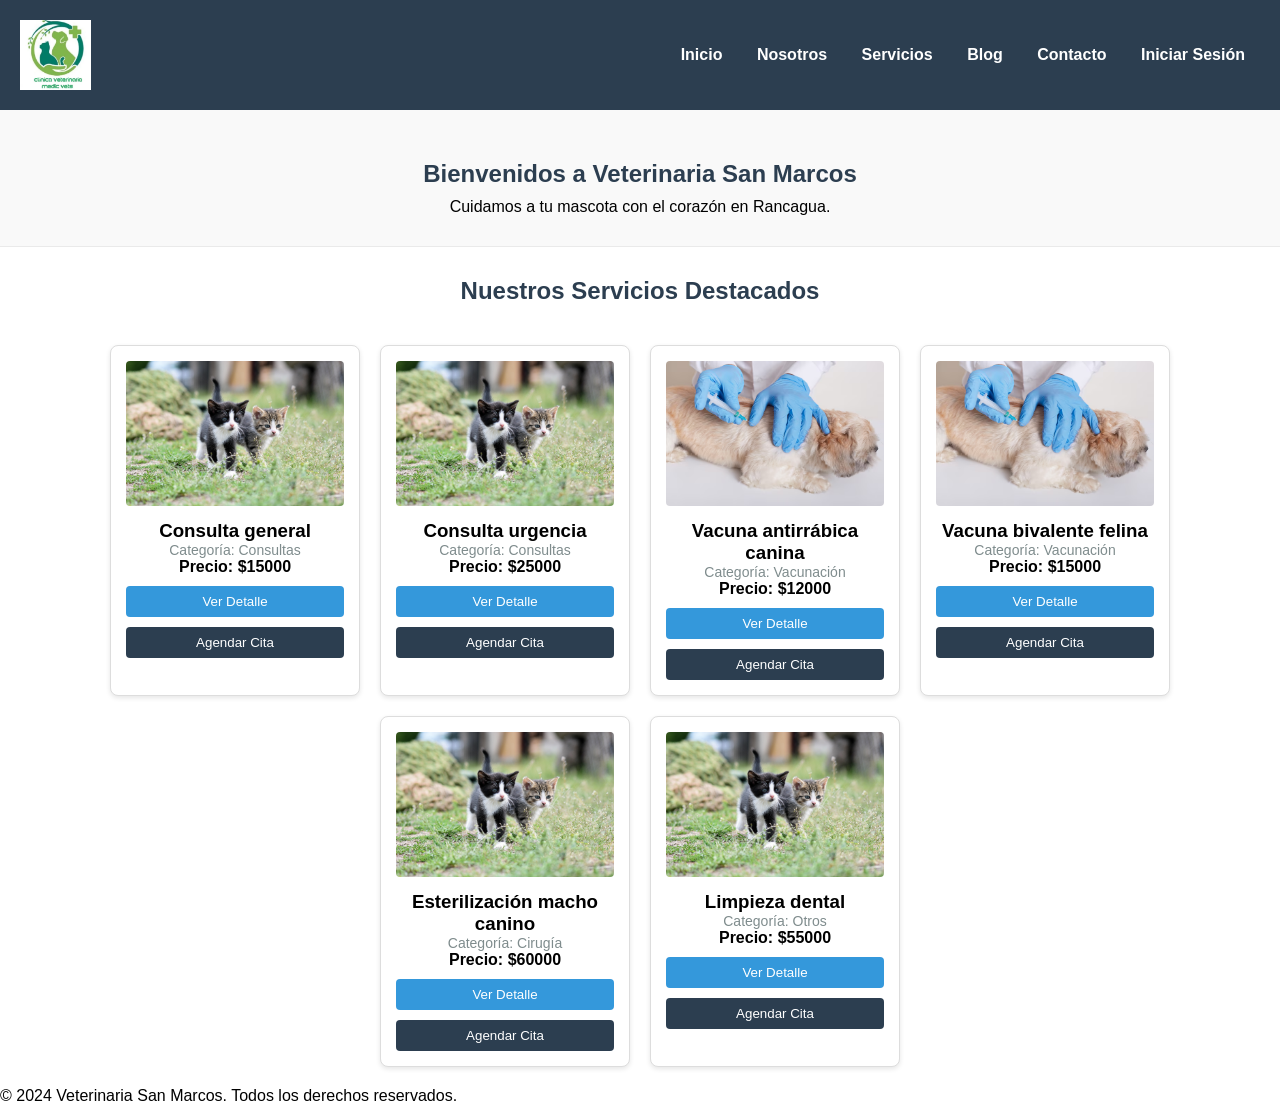
==== index.html @ 162aa59a "Subiendo proyecto de veterinaria a github" ====
<!DOCTYPE html>
<html lang="es">
<head>
    <meta charset="UTF-8">
    <meta name="viewport" content="width=device-width, initial-scale=1.0">
    <title>Veterinaria San Marcos</title>
    <!-- Conectando el CSS externo -->
    <link rel="stylesheet" href="css/styles.css">
</head>
<body>

    <!-- Encabezado y Navegación -->
    <header>
        <img src="img/logo.png" alt="Logo Veterinaria San Marcos">
        <nav>
            <a href="index.html">Inicio</a>
            <a href="nosotros.html">Nosotros</a>
            <a href="servicios.html">Servicios</a>
            <a href="novedades.html">Blog</a>
            <a href="contacto.html">Contacto</a>
            <a href="login.html">Iniciar Sesión</a>
        </nav>
    </header>

    <!-- Contenido Principal -->
    <main>
        <section class="hero">
            <h1>Bienvenidos a Veterinaria San Marcos</h1>
            <p>Cuidamos a tu mascota con el corazón en Rancagua.</p>
        </section>
        
        <section class="destacados">
            <h2>Nuestros Servicios Destacados</h2>
            <!-- Aquí JavaScript inyectará el contenido -->
            <div id="contenedor-servicios"></div>
        </section>
    </main>

    <!-- Pie de página -->
    <footer>
        <p>&copy; 2024 Veterinaria San Marcos. Todos los derechos reservados.</p>
    </footer>

    <!-- Conectando el JavaScript (Siempre antes de cerrar el body) -->
    <script src="js/catalogo.js"></script>
</body>
</html>
---- css/styles.css ----
/* Reseteo básico */
* {
    margin: 0;
    padding: 0;
    box-sizing: border-box;
    font-family: Arial, sans-serif;
}

/* Navegación */
header {
    background-color: #2c3e50;
    padding: 20px;
    display: flex;
    justify-content: space-between;
    align-items: center;
    flex-wrap: wrap;
}

header nav a {
    color: white;
    text-decoration: none;
    margin: 0 15px;
    font-weight: bold;
}

header nav a:hover {
    color: #1abc9c;
}

/* Contenedor de Servicios */
#contenedor-servicios {
    display: flex;
    flex-wrap: wrap;
    justify-content: center;
    gap: 20px;
    padding: 20px;
}

/* Tarjetas del catálogo */
.tarjeta-servicio {
    border: 1px solid #ddd;
    border-radius: 8px;
    padding: 15px;
    width: 250px;
    box-shadow: 0 2px 5px rgba(0,0,0,0.1);
    text-align: center;
    background-color: white;
}

.tarjeta-img {
    width: 100%;
    border-radius: 4px;
    margin-bottom: 10px;
}

.tarjeta-titulo {
    margin-top: 0;
}

.tarjeta-categoria {
    color: #7f8c8d;
    font-size: 14px;
}

.btn-detalle, .btn-agendar-cita {
    padding: 8px;
    border: none;
    cursor: pointer;
    width: 100%;
    border-radius: 4px;
    margin-top: 10px;
}

.btn-detalle {
    background-color: #3498db;
    color: white;
}

.btn-agendar-cita {
    background-color: #2c3e50;
    color: white;
}

.detalle-servicio {
    display: none;
    margin-top: 15px;
    padding: 10px;
    background-color: #f9f9f9;
    border: 1px dashed #ccc;
    font-size: 13px;
    text-align: left;
}


/* 1. Limitar el tamaño del logo para arreglar el header */
header img {
    max-height: 70px; 
    width: auto;
}

/* 2. Centrar y dar espacio a la sección de bienvenida */
.hero {
    text-align: center;
    padding: 50px 20px 30px 20px;
    background-color: #f9f9f9; /* Fondo sutil para separar secciones */
    border-bottom: 1px solid #eaeaea;
    margin-bottom: 30px;
}

.hero h1 {
    color: #2c3e50;
    margin-bottom: 10px;
}

/* 3. Alinear el título del catálogo */
.destacados h2 {
    text-align: center;
    color: #2c3e50;
    margin-bottom: 20px;
}
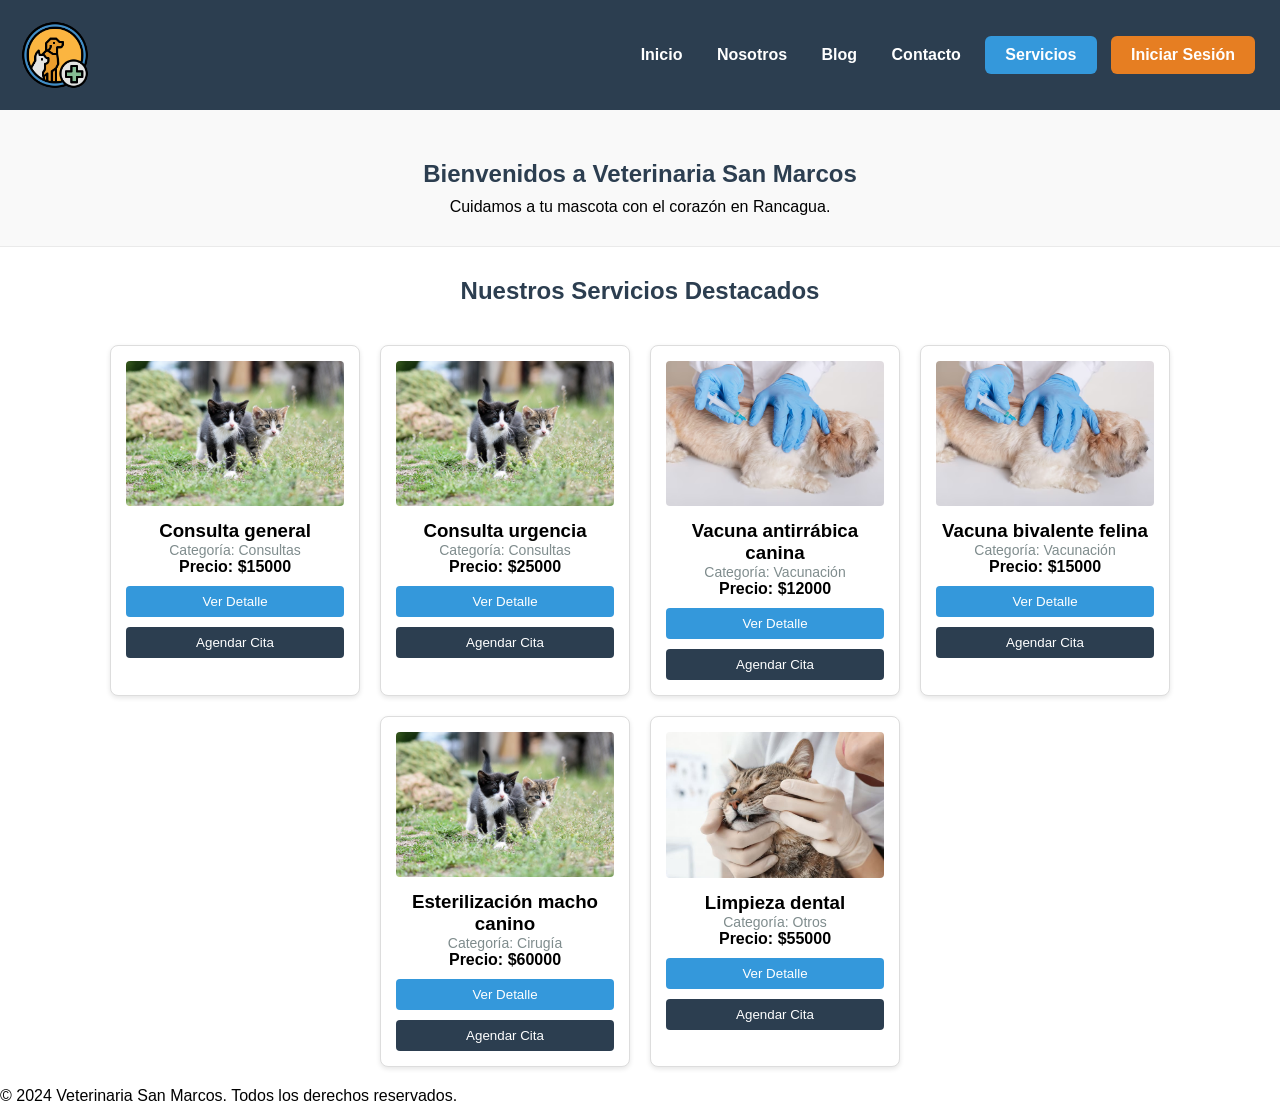
==== commit 5b67f8d7: "Actualice logo.jpg y color de botones iniciar sesion" ====
--- a/index.html
+++ b/index.html
@@ -15,10 +15,10 @@
         <nav>
             <a href="index.html">Inicio</a>
             <a href="nosotros.html">Nosotros</a>
-            <a href="servicios.html">Servicios</a>
             <a href="novedades.html">Blog</a>
             <a href="contacto.html">Contacto</a>
-            <a href="login.html">Iniciar Sesión</a>
+            <a href="servicios.html"class="btn-menu btn-azul">Servicios</a>
+            <a href="login.html"class="btn-menu btn-naranja" >Iniciar Sesión</a>
         </nav>
     </header>
 
--- a/css/styles.css
+++ b/css/styles.css
@@ -23,9 +23,7 @@
     font-weight: bold;
 }
 
-header nav a:hover {
-    color: #1abc9c;
-}
+
 
 /* Contenedor de Servicios */
 #contenedor-servicios {
@@ -117,4 +115,36 @@
     text-align: center;
     color: #2c3e50;
     margin-bottom: 20px;
+}
+
+/* Estructura base del botón */
+.btn-menu {
+    display: inline-block;
+    padding: 10px 20px; /* 10px de alto, 20px de ancho interior */
+    text-decoration: none; /* Elimina la línea azul predeterminada */
+    color: white;
+    font-weight: bold;
+    border-radius: 6px; /* Redondea las esquinas del recuadro */
+    margin: 0 5px; /* Separa un botón del otro */
+    transition: transform 0.2s, background-color 0.2s; /* Hace que el cambio de color sea suave */
+}
+
+/* Efecto visual al poner el ratón encima */
+.btn-menu:hover {
+    transform: translateY(-3px); /* Levanta el botón ligeramente */
+}
+
+/* Asignación de colores individuales */
+.btn-azul { 
+    background-color: #3498db; 
+}
+.btn-azul:hover { 
+    background-color: #2980b9; /* Tono más oscuro al pasar el ratón */
+}
+
+.btn-naranja { 
+    background-color: #e67e22; 
+}
+.btn-naranja:hover { 
+    background-color: #d35400; 
 }
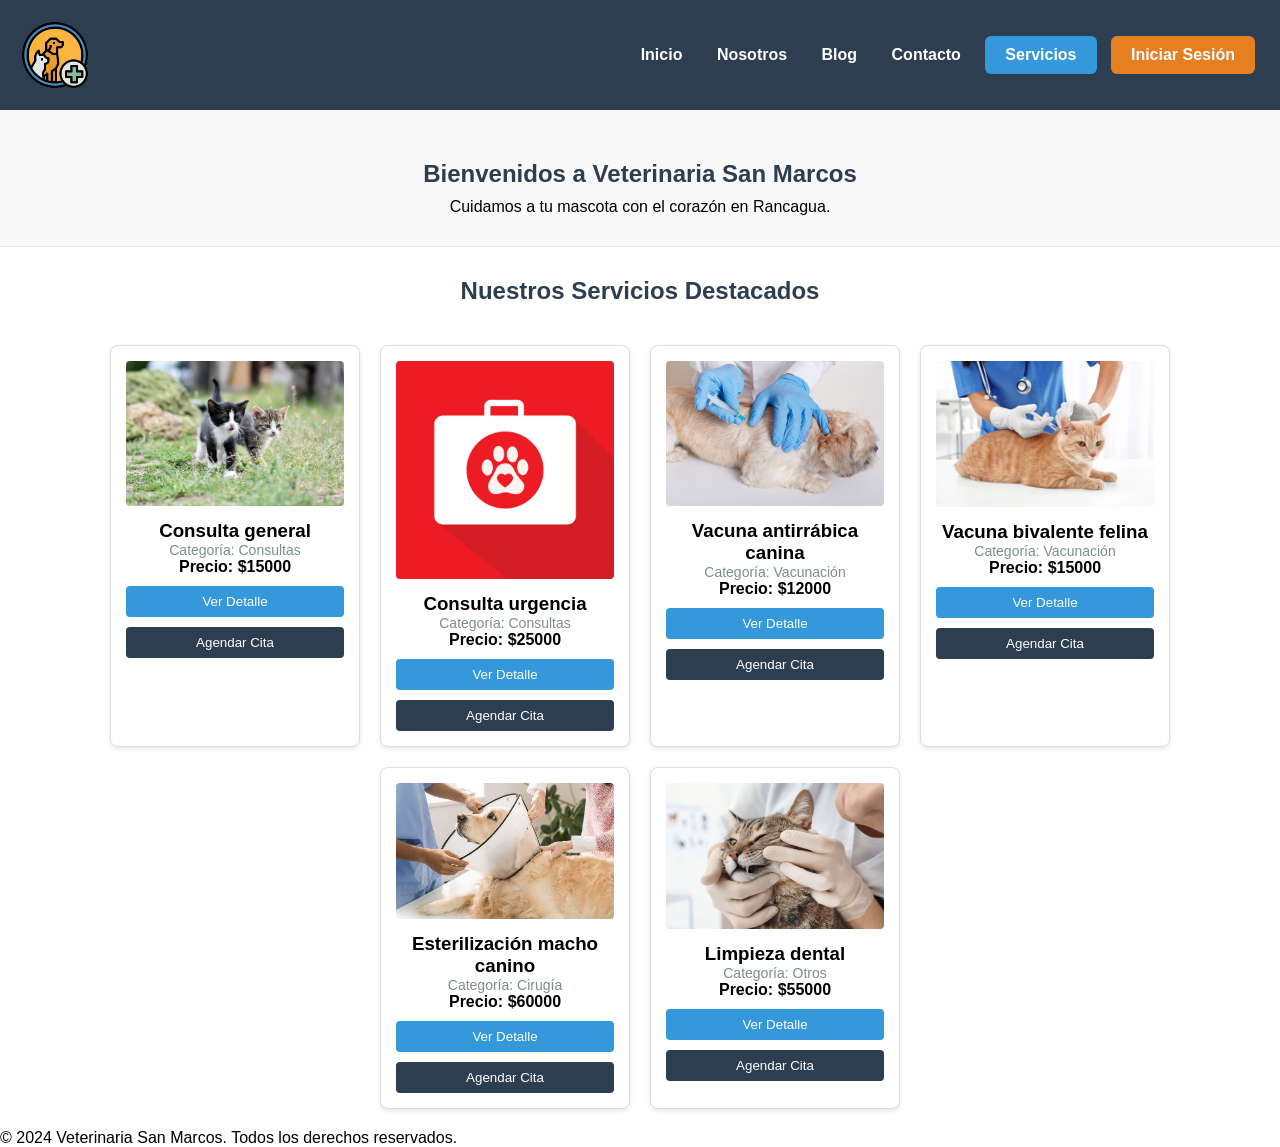
==== commit 29d5d66d: "Actualice imagenes" ====
--- a/index.html
+++ b/index.html
@@ -4,7 +4,7 @@
     <meta charset="UTF-8">
     <meta name="viewport" content="width=device-width, initial-scale=1.0">
     <title>Veterinaria San Marcos</title>
-    <!-- Conectando el CSS externo -->
+    <!-- Pagina Principal - index-->
     <link rel="stylesheet" href="css/styles.css">
 </head>
 <body>
@@ -41,7 +41,7 @@
         <p>&copy; 2024 Veterinaria San Marcos. Todos los derechos reservados.</p>
     </footer>
 
-    <!-- Conectando el JavaScript (Siempre antes de cerrar el body) -->
+    <!-- A catalogo -->
     <script src="js/catalogo.js"></script>
 </body>
 </html>
--- a/css/styles.css
+++ b/css/styles.css
@@ -22,8 +22,6 @@
     margin: 0 15px;
     font-weight: bold;
 }
-
-
 
 /* Contenedor de Servicios */
 #contenedor-servicios {
@@ -100,7 +98,7 @@
 .hero {
     text-align: center;
     padding: 50px 20px 30px 20px;
-    background-color: #f9f9f9; /* Fondo sutil para separar secciones */
+    background-color: #f9f9f9;
     border-bottom: 1px solid #eaeaea;
     margin-bottom: 30px;
 }
@@ -120,18 +118,18 @@
 /* Estructura base del botón */
 .btn-menu {
     display: inline-block;
-    padding: 10px 20px; /* 10px de alto, 20px de ancho interior */
-    text-decoration: none; /* Elimina la línea azul predeterminada */
+    padding: 10px 20px;
+    text-decoration: none; 
     color: white;
     font-weight: bold;
-    border-radius: 6px; /* Redondea las esquinas del recuadro */
-    margin: 0 5px; /* Separa un botón del otro */
-    transition: transform 0.2s, background-color 0.2s; /* Hace que el cambio de color sea suave */
+    border-radius: 6px; 
+    margin: 0 5px; 
+    transition: transform 0.2s, background-color 0.2s; 
 }
 
 /* Efecto visual al poner el ratón encima */
 .btn-menu:hover {
-    transform: translateY(-3px); /* Levanta el botón ligeramente */
+    transform: translateY(-3px);
 }
 
 /* Asignación de colores individuales */
@@ -139,7 +137,7 @@
     background-color: #3498db; 
 }
 .btn-azul:hover { 
-    background-color: #2980b9; /* Tono más oscuro al pasar el ratón */
+    background-color: #2980b9;
 }
 
 .btn-naranja { 
@@ -147,4 +145,11 @@
 }
 .btn-naranja:hover { 
     background-color: #d35400; 
+}
+
+.btn-rojo { 
+    background-color: #da4d4d; 
+}
+.btn-rojo:hover { 
+    background-color: #9f2828; 
 }
